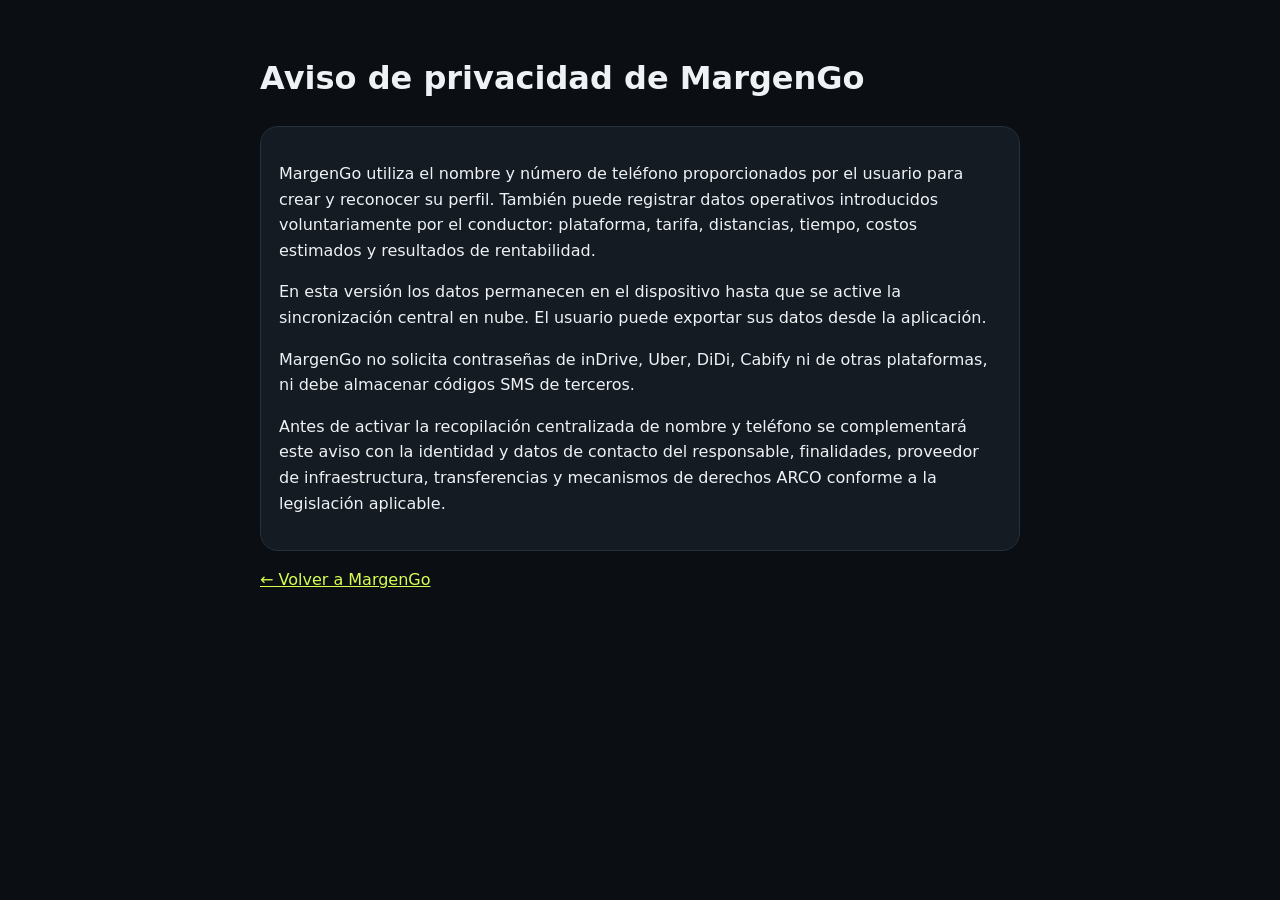
==== margengo/privacidad.html @ 2f1b1cb8 "Add MargenGo privacy notice" ====
<!doctype html><html lang="es"><head><meta charset="utf-8"><meta name="viewport" content="width=device-width,initial-scale=1"><title>Privacidad — MargenGo</title><style>body{font-family:system-ui;background:#0b0f14;color:#eef2f5;max-width:760px;margin:auto;padding:32px;line-height:1.6}a{color:#d7ff4f}.box{background:#141b22;border:1px solid #25313c;border-radius:18px;padding:18px}</style></head><body><h1>Aviso de privacidad de MargenGo</h1><div class="box"><p>MargenGo utiliza el nombre y número de teléfono proporcionados por el usuario para crear y reconocer su perfil. También puede registrar datos operativos introducidos voluntariamente por el conductor: plataforma, tarifa, distancias, tiempo, costos estimados y resultados de rentabilidad.</p><p>En esta versión los datos permanecen en el dispositivo hasta que se active la sincronización central en nube. El usuario puede exportar sus datos desde la aplicación.</p><p>MargenGo no solicita contraseñas de inDrive, Uber, DiDi, Cabify ni de otras plataformas, ni debe almacenar códigos SMS de terceros.</p><p>Antes de activar la recopilación centralizada de nombre y teléfono se complementará este aviso con la identidad y datos de contacto del responsable, finalidades, proveedor de infraestructura, transferencias y mecanismos de derechos ARCO conforme a la legislación aplicable.</p></div><p><a href="./">← Volver a MargenGo</a></p></body></html>
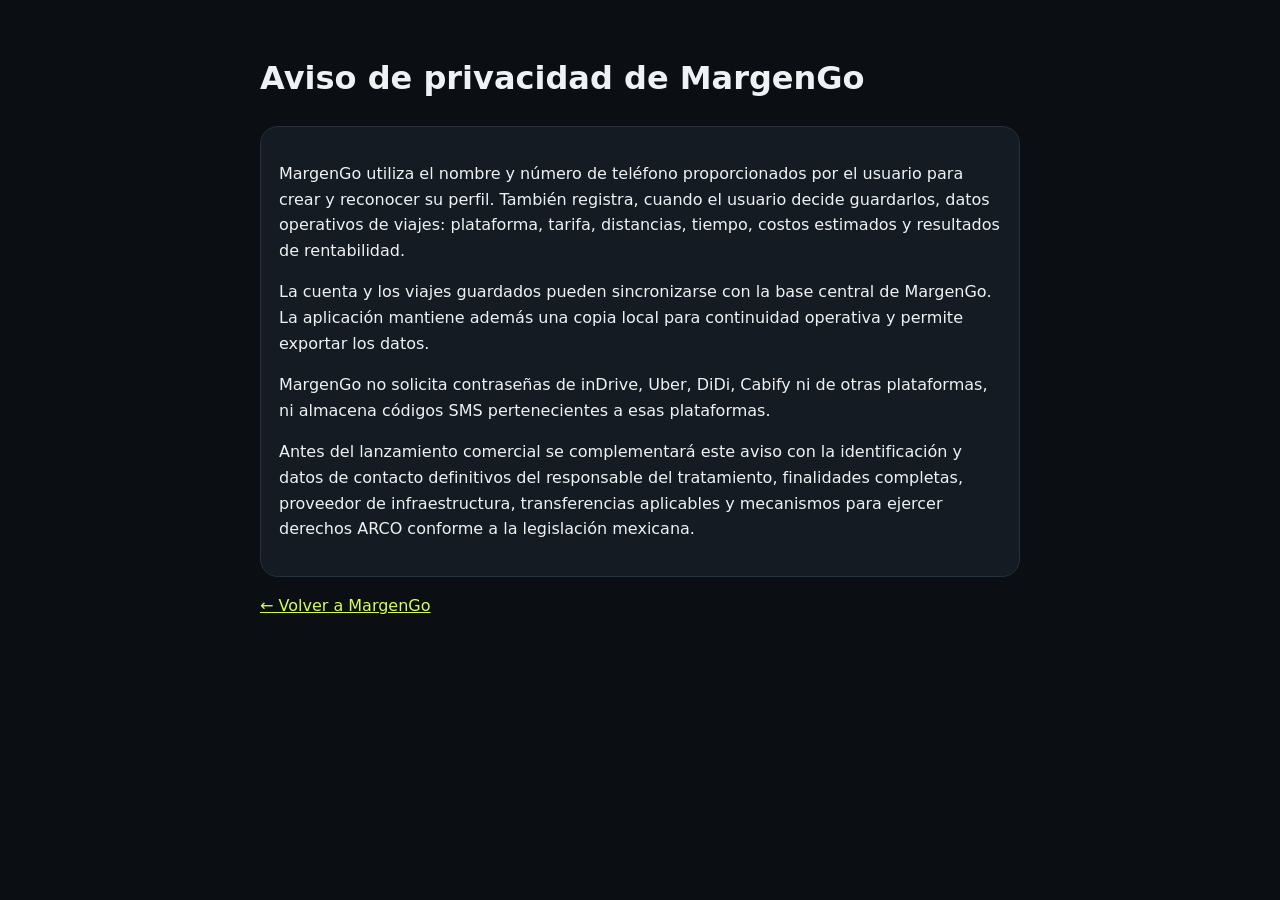
==== commit 5dd63ebc: "Update MargenGo privacy notice for cloud sync" ====
--- a/margengo/privacidad.html
+++ b/margengo/privacidad.html
@@ -1 +1 @@
-<!doctype html><html lang="es"><head><meta charset="utf-8"><meta name="viewport" content="width=device-width,initial-scale=1"><title>Privacidad — MargenGo</title><style>body{font-family:system-ui;background:#0b0f14;color:#eef2f5;max-width:760px;margin:auto;padding:32px;line-height:1.6}a{color:#d7ff4f}.box{background:#141b22;border:1px solid #25313c;border-radius:18px;padding:18px}</style></head><body><h1>Aviso de privacidad de MargenGo</h1><div class="box"><p>MargenGo utiliza el nombre y número de teléfono proporcionados por el usuario para crear y reconocer su perfil. También puede registrar datos operativos introducidos voluntariamente por el conductor: plataforma, tarifa, distancias, tiempo, costos estimados y resultados de rentabilidad.</p><p>En esta versión los datos permanecen en el dispositivo hasta que se active la sincronización central en nube. El usuario puede exportar sus datos desde la aplicación.</p><p>MargenGo no solicita contraseñas de inDrive, Uber, DiDi, Cabify ni de otras plataformas, ni debe almacenar códigos SMS de terceros.</p><p>Antes de activar la recopilación centralizada de nombre y teléfono se complementará este aviso con la identidad y datos de contacto del responsable, finalidades, proveedor de infraestructura, transferencias y mecanismos de derechos ARCO conforme a la legislación aplicable.</p></div><p><a href="./">← Volver a MargenGo</a></p></body></html>+<!doctype html><html lang="es"><head><meta charset="utf-8"><meta name="viewport" content="width=device-width,initial-scale=1"><title>Privacidad — MargenGo</title><style>body{font-family:system-ui;background:#0b0f14;color:#eef2f5;max-width:760px;margin:auto;padding:32px;line-height:1.6}a{color:#d7ff4f}.box{background:#141b22;border:1px solid #25313c;border-radius:18px;padding:18px}</style></head><body><h1>Aviso de privacidad de MargenGo</h1><div class="box"><p>MargenGo utiliza el nombre y número de teléfono proporcionados por el usuario para crear y reconocer su perfil. También registra, cuando el usuario decide guardarlos, datos operativos de viajes: plataforma, tarifa, distancias, tiempo, costos estimados y resultados de rentabilidad.</p><p>La cuenta y los viajes guardados pueden sincronizarse con la base central de MargenGo. La aplicación mantiene además una copia local para continuidad operativa y permite exportar los datos.</p><p>MargenGo no solicita contraseñas de inDrive, Uber, DiDi, Cabify ni de otras plataformas, ni almacena códigos SMS pertenecientes a esas plataformas.</p><p>Antes del lanzamiento comercial se complementará este aviso con la identificación y datos de contacto definitivos del responsable del tratamiento, finalidades completas, proveedor de infraestructura, transferencias aplicables y mecanismos para ejercer derechos ARCO conforme a la legislación mexicana.</p></div><p><a href="./">← Volver a MargenGo</a></p></body></html>
